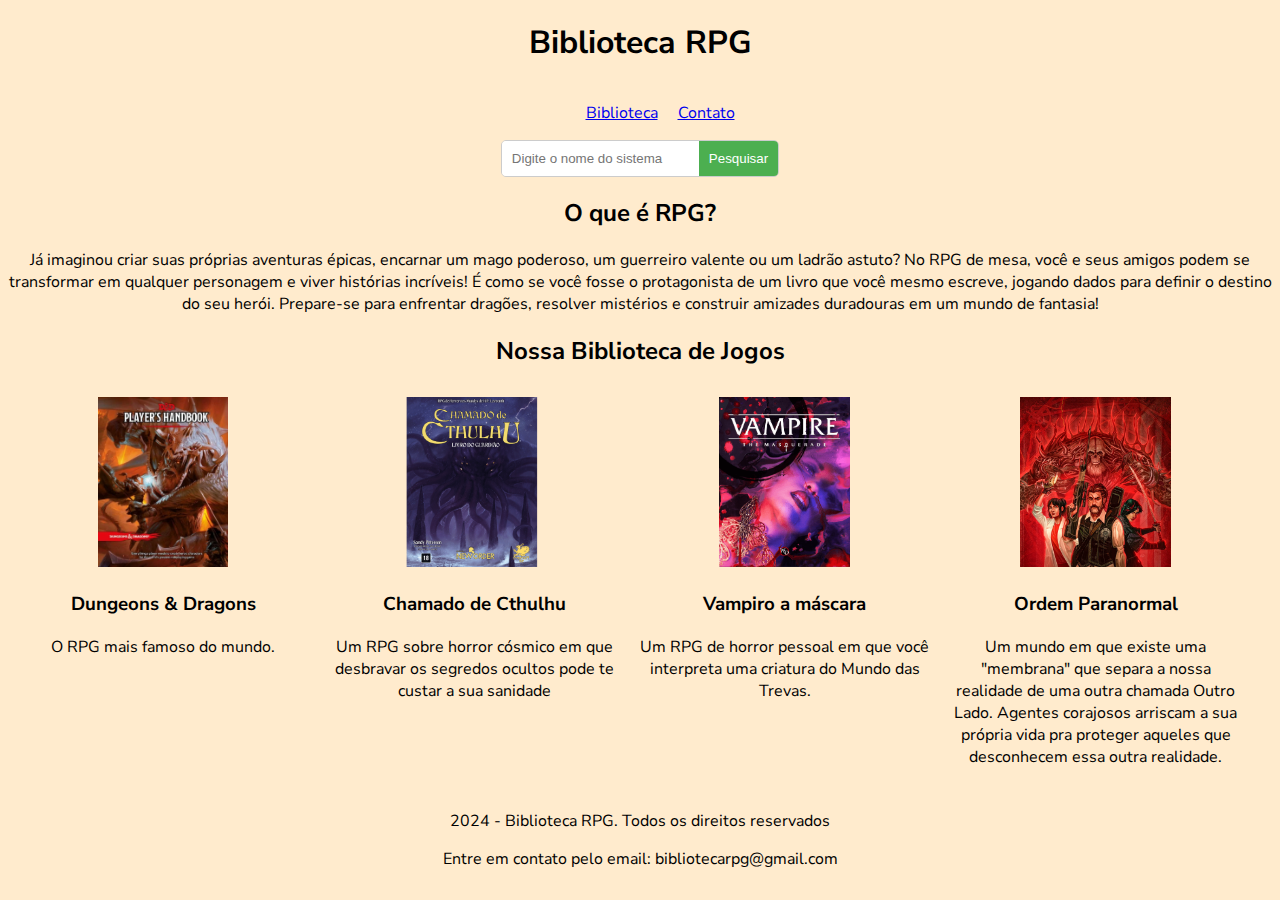
==== Biblioteca RPG/index.html @ b9dd7b43 "Atualização Aula 02" ====
<!DOCTYPE html>
<html lang="pt-br">

<head>
    <meta charset="UTF-8">
    <meta name="viewport" content="width=device-width, initial-scale=1.0">
    <link rel="stylesheet" href="styles.css">
    <title>Biblioteca RPG</title>
</head>

<body>
    <header>
        <h1>Biblioteca RPG</h1>
        <nav>
            <ul>
                <li><a href="#biblioteca">Biblioteca</a></li>
                <li><a href="#contato">Contato</a></li>
            </ul>
        </nav>
    </header>
    <main>
        <img src="/imgs/seta-para-cima.png" alt="Voltar ao topo" id="voltar-topo">
        <div class="container-pesquisa">
            <section class="Pesquisar">
                <input type="text" placeholder="Digite o nome do sistema">
                <button type="submit">Pesquisar</button>
            </section>
        </div>
        <section>
            <h2>O que é RPG?</h2>
            <p>Já imaginou criar suas próprias aventuras épicas, encarnar um mago poderoso, um guerreiro valente ou um
                ladrão astuto? No RPG de mesa, você e seus amigos podem se transformar em qualquer personagem e viver
                histórias incríveis! É como se você fosse o protagonista de um livro que você mesmo escreve, jogando
                dados para definir o destino do seu herói. Prepare-se para enfrentar dragões, resolver mistérios e
                construir amizades duradouras em um mundo de fantasia!</p>
        </section>
        <section id="biblioteca">
            <h2>Nossa Biblioteca de Jogos</h2>
            <div class="row">
                <div class="game-card">
                    <a href="/d&d5e.html">
                        <img src="imgs/dnd.jpeg" alt="Capa do jogo Dungeons & Dragons">
                    </a>
                    <h3>Dungeons & Dragons</h3>
                    <p>O RPG mais famoso do mundo.</p>

                </div>
                <div class="game-card">
                    <a href="/cthulhu.html">
                        <img src="imgs/cthulhu.png" alt="Capa do jogo">
                    </a>
                    <h3>Chamado de Cthulhu</h3>
                    <p>Um RPG sobre horror cósmico em que desbravar os segredos ocultos pode te custar a sua
                        sanidade
                    </p>

                </div>
                <div class="game-card">
                    <a href="vampiro.html">
                        <img src="imgs/vampiro.jpg" alt="Capa do jogo">
                    </a>
                    <h3>Vampiro a máscara</h3>
                    <p>Um RPG de horror pessoal em que você interpreta uma criatura do Mundo das Trevas.</p>
                </div>
                <div class="game-card">
                    <a href="ordem.html">
                        <img src="imgs/ordem.jpeg" alt="Capa do jogo">
                    </a>
                    <h3>Ordem Paranormal</h3>
                    <p>Um mundo em que existe uma "membrana" que separa a nossa realidade de uma outra chamada Outro
                        Lado. Agentes corajosos arriscam a sua própria vida pra proteger aqueles que desconhecem
                        essa
                        outra realidade.</p>
                </div>
            </div>
        </section>
    </main>
    <footer id="contato">
        <p>2024 - Biblioteca RPG. Todos os direitos reservados</p>
        <p>Entre em contato pelo email: bibliotecarpg@gmail.com </p>
    </footer>
    <script src="app.js"></script>
</body>

</html>
---- Biblioteca RPG/styles.css ----
@import url('https://fonts.googleapis.com/css2?family=Nunito+Sans:ital,opsz,wght@0,6..12,200..1000;1,6..12,200..1000&display=swap');

body {
    background-color: blanchedalmond;
    text-align: center;
    font-family: "Nunito Sans";
}

header nav {
    display: flex;
    justify-content: center;
    align-items: center;
    /* Centraliza verticalmente, se necessário */
}

header nav ul {
    list-style: none;
    display: flex;
}

header nav li {
    margin: 0 10px;
}

.container-pesquisa {
    max-width: 800px;
    margin: 0 auto;
    display: flex;
    /* Transforma o container em um flex container */
    justify-content: center;
    /* Centraliza horizontalmente */
}

.Pesquisar {
    display: flex;
    justify-content: center;
    /* Centraliza horizontalmente */
    align-items: center;
    /* Centraliza verticalmente */
    border: 1px solid #ccc;
    border-radius: 5px;
    overflow: hidden;
}

.Pesquisar input[type="text"] {
    flex-grow: 1;
    padding: 10px;
    border: none;
    outline: none;
}

.Pesquisar button {
    background-color: #4CAF50;
    color: white;
    padding: 10px 10px;
    /* Reduz o padding para diminuir o tamanho */
    border: none;
    cursor: pointer;
    transition: background-color 0.3s ease;
}

.Pesquisar button:hover {
    background-color: #3e8e41;
}

.game-card {
    width: 23%;
    float: left;
    box-sizing: border-box;
    margin: 10px;
    text-align: justify;
    /* Alinha o texto justificado */
    text-align: center;
}

.game-card img {
    width: 170px;
    height: 170px;
    object-fit: contain;
    transition: transform 0.3s ease;
}

.game-card img:hover {
    transform: scale(1.1);
    /* Aumenta o tamanho da imagem em 10% */
    cursor: pointer;
}

.row::after {
    content: "";
    clear: both;
    display: table;
}

#voltar-topo {
    position: fixed;
    bottom: 20px;
    right: 20px;
    width: 40px;
    /* Ajuste o tamanho conforme a sua imagem */
    height: 40px;
    cursor: pointer;
    display: none;
}
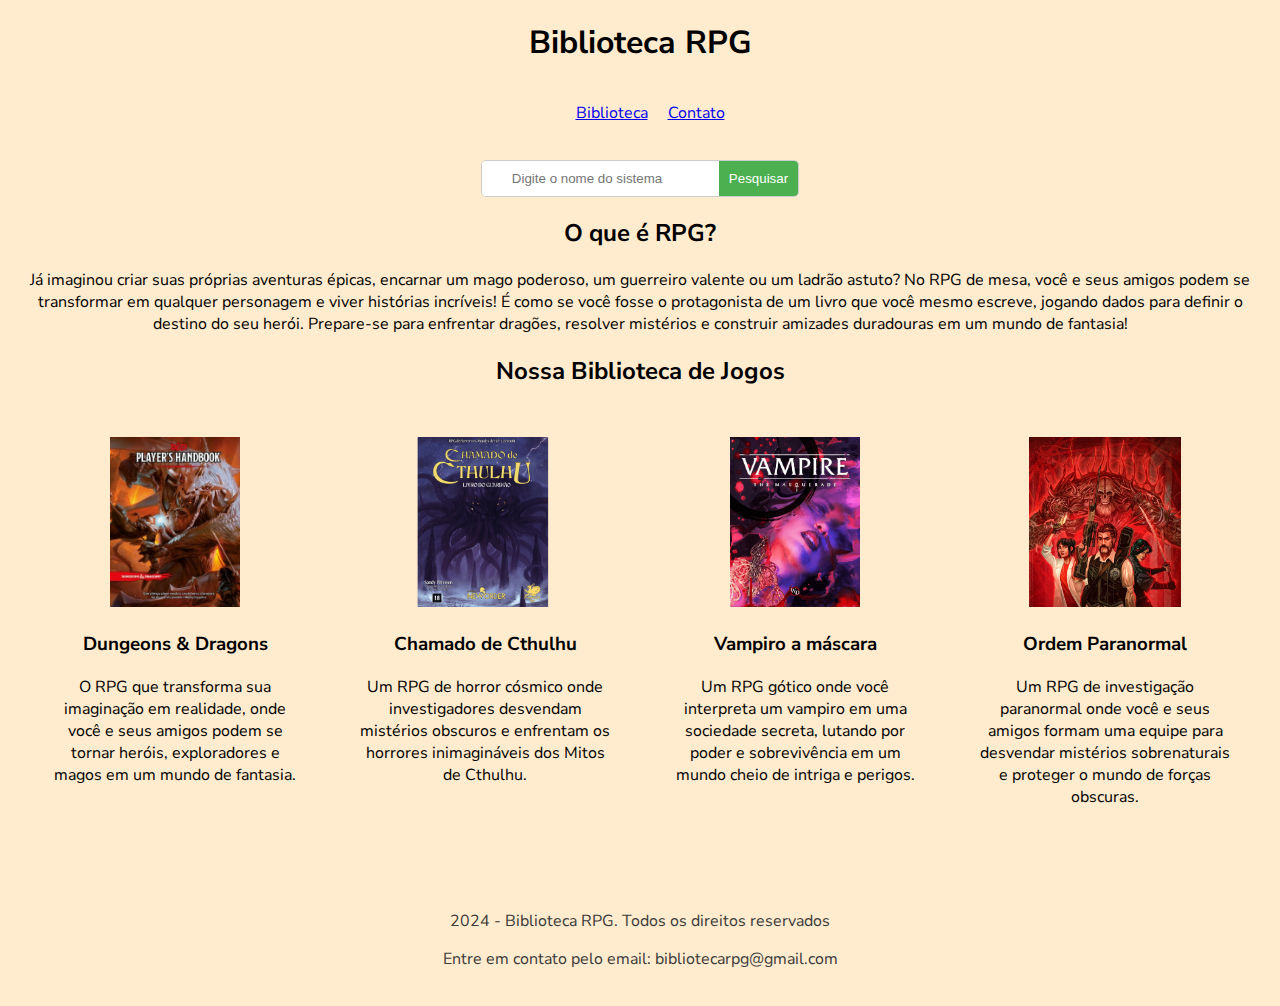
==== commit 24cc974e: "Alterações Aula 03" ====
--- a/Biblioteca RPG/index.html
+++ b/Biblioteca RPG/index.html
@@ -19,7 +19,7 @@
         </nav>
     </header>
     <main>
-        <img src="/imgs/seta-para-cima.png" alt="Voltar ao topo" id="voltar-topo">
+        <img src="/Biblioteca RPG/imgs/seta-para-cima.png" alt="Voltar ao topo" id="voltar-topo">
         <div class="container-pesquisa">
             <section class="Pesquisar">
                 <input type="text" placeholder="Digite o nome do sistema">
@@ -38,39 +38,39 @@
             <h2>Nossa Biblioteca de Jogos</h2>
             <div class="row">
                 <div class="game-card">
-                    <a href="/d&d5e.html">
+                    <a href="/Biblioteca RPG/d&d.html">
                         <img src="imgs/dnd.jpeg" alt="Capa do jogo Dungeons & Dragons">
                     </a>
                     <h3>Dungeons & Dragons</h3>
-                    <p>O RPG mais famoso do mundo.</p>
+                    <p>O RPG que transforma sua imaginação em realidade, onde você e seus amigos podem se tornar heróis,
+                        exploradores e magos em um mundo de fantasia.</p>
 
                 </div>
                 <div class="game-card">
-                    <a href="/cthulhu.html">
+                    <a href="/Biblioteca RPG/cthulhu.html">
                         <img src="imgs/cthulhu.png" alt="Capa do jogo">
                     </a>
                     <h3>Chamado de Cthulhu</h3>
-                    <p>Um RPG sobre horror cósmico em que desbravar os segredos ocultos pode te custar a sua
-                        sanidade
+                    <p>Um RPG de horror cósmico onde investigadores desvendam mistérios obscuros e enfrentam os horrores
+                        inimagináveis dos Mitos de Cthulhu.
                     </p>
 
                 </div>
                 <div class="game-card">
-                    <a href="vampiro.html">
+                    <a href="/Biblioteca RPG/vampiro.html">
                         <img src="imgs/vampiro.jpg" alt="Capa do jogo">
                     </a>
                     <h3>Vampiro a máscara</h3>
-                    <p>Um RPG de horror pessoal em que você interpreta uma criatura do Mundo das Trevas.</p>
+                    <p>Um RPG gótico onde você interpreta um vampiro em uma sociedade secreta, lutando por poder e
+                        sobrevivência em um mundo cheio de intriga e perigos.</p>
                 </div>
                 <div class="game-card">
-                    <a href="ordem.html">
+                    <a href="/Biblioteca RPG/ordem.html">
                         <img src="imgs/ordem.jpeg" alt="Capa do jogo">
                     </a>
                     <h3>Ordem Paranormal</h3>
-                    <p>Um mundo em que existe uma "membrana" que separa a nossa realidade de uma outra chamada Outro
-                        Lado. Agentes corajosos arriscam a sua própria vida pra proteger aqueles que desconhecem
-                        essa
-                        outra realidade.</p>
+                    <p>Um RPG de investigação paranormal onde você e seus amigos formam uma equipe para desvendar
+                        mistérios sobrenaturais e proteger o mundo de forças obscuras.</p>
                 </div>
             </div>
         </section>
@@ -79,6 +79,7 @@
         <p>2024 - Biblioteca RPG. Todos os direitos reservados</p>
         <p>Entre em contato pelo email: bibliotecarpg@gmail.com </p>
     </footer>
+    <script src="dados.js"></script>
     <script src="app.js"></script>
 </body>
 
--- a/Biblioteca RPG/styles.css
+++ b/Biblioteca RPG/styles.css
@@ -1,9 +1,17 @@
 @import url('https://fonts.googleapis.com/css2?family=Nunito+Sans:ital,opsz,wght@0,6..12,200..1000;1,6..12,200..1000&display=swap');
 
+/* index.html*/
+
 body {
+    display: flex;
+    flex-direction: column;
+    min-height: 100vh;
+    /* 100% da viewport height */
+    margin: 0;
+    padding: 0;
+    font-family: "Nunito Sans";
     background-color: blanchedalmond;
     text-align: center;
-    font-family: "Nunito Sans";
 }
 
 header nav {
@@ -44,7 +52,7 @@
 
 .Pesquisar input[type="text"] {
     flex-grow: 1;
-    padding: 10px;
+    padding: 10px 30px;
     border: none;
     outline: none;
 }
@@ -63,18 +71,27 @@
     background-color: #3e8e41;
 }
 
+main {
+    padding: 20px;
+}
+
+.row {
+    display: flex;
+    justify-content: center;
+    flex-wrap: wrap;
+}
+
 .game-card {
-    width: 23%;
-    float: left;
+    flex: 1;
+    width: 25%;
+    margin: 10px;
+    padding: 20px;
+    text-align: center;
     box-sizing: border-box;
-    margin: 10px;
-    text-align: justify;
-    /* Alinha o texto justificado */
-    text-align: center;
 }
 
 .game-card img {
-    width: 170px;
+    width: 90%;
     height: 170px;
     object-fit: contain;
     transition: transform 0.3s ease;
@@ -101,4 +118,58 @@
     height: 40px;
     cursor: pointer;
     display: none;
-}+}
+
+footer {
+    color: #3a3a3a;
+    text-align: center;
+    padding: 20px;
+}
+
+/* barra de navegação das páginas dos jogos */
+
+.nav-paginaJogos a {
+    display: inline-flex;
+    align-items: center;
+    text-decoration: none;
+    color: #fff;
+    padding: 10px;
+    border-radius: 1px;
+    transition: background-color 0.3s ease;
+}
+
+.nav-paginaJogos img {
+    width: 45px;
+    height: 45px;
+    margin-right: 10px;
+    /* Espaço entre o ícone e o texto */
+}
+
+.nav-paginaJogos {
+    display: flex;
+    justify-content: center;
+    align-items: center;
+    /* Centraliza verticalmente os itens da navegação */
+    padding: 20px;
+}
+
+.container-pesquisa-paginaJogos {
+    display: flex;
+    align-items: center;
+}
+
+/* D&D html */
+
+.imagem01 {
+    width: 40%;
+}
+
+ul {
+    list-style-type: circle;
+    /* Define o tipo de marcador, pode ser circle, square, disc, etc. */
+    list-style-position: inside;
+    /* Posiciona o marcador dentro da área do conteúdo */
+    padding-left: 20px;
+    /* Adiciona um espaçamento à esquerda para separar o marcador do texto */
+}
+
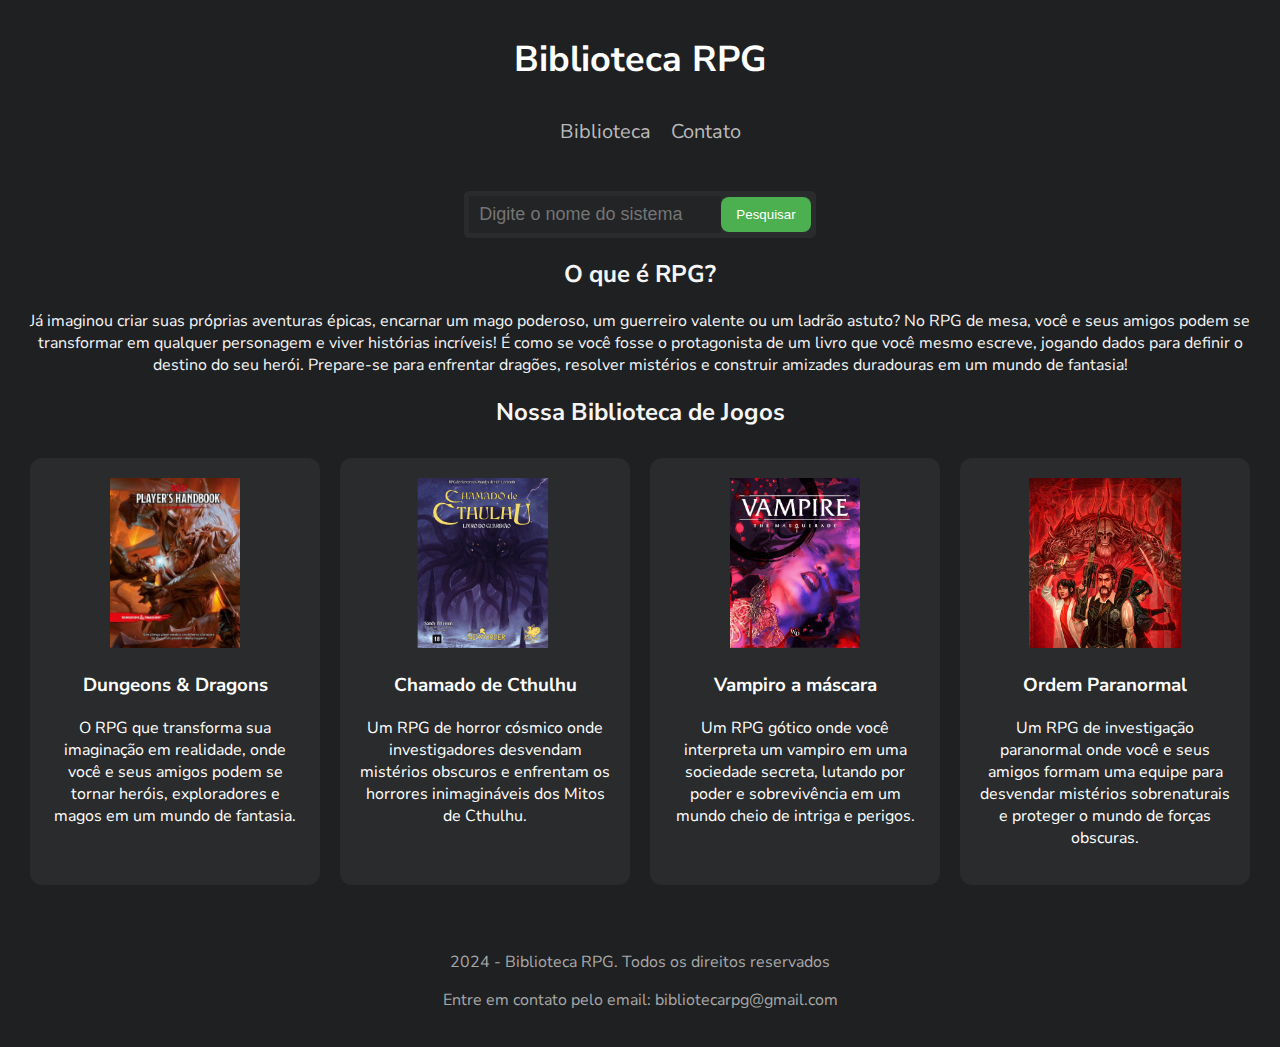
==== commit c5ecee3c: "Melhoria no styles.css" ====
--- a/Biblioteca RPG/index.html
+++ b/Biblioteca RPG/index.html
@@ -38,7 +38,7 @@
             <h2>Nossa Biblioteca de Jogos</h2>
             <div class="row">
                 <div class="game-card">
-                    <a href="/Biblioteca RPG/d&d.html">
+                    <a href="/Biblioteca RPG/d&d.html" class="imagem-com-borda">
                         <img src="imgs/dnd.jpeg" alt="Capa do jogo Dungeons & Dragons">
                     </a>
                     <h3>Dungeons & Dragons</h3>
--- a/Biblioteca RPG/styles.css
+++ b/Biblioteca RPG/styles.css
@@ -6,11 +6,13 @@
     display: flex;
     flex-direction: column;
     min-height: 100vh;
-    /* 100% da viewport height */
     margin: 0;
     padding: 0;
-    font-family: "Nunito Sans";
-    background-color: blanchedalmond;
+    font-family: "Nunito Sans", sans-serif;
+    background-color: #1f2022;
+    /* Cor de fundo escura */
+    color: #f5f5f5;
+    /* Cor da fonte clara */
     text-align: center;
 }
 
@@ -18,51 +20,93 @@
     display: flex;
     justify-content: center;
     align-items: center;
-    /* Centraliza verticalmente, se necessário */
+    border-radius: 5px;
+    padding: 10px;
 }
 
 header nav ul {
     list-style: none;
     display: flex;
-}
-
-header nav li {
-    margin: 0 10px;
-}
-
+    gap: 20px;
+}
+
+header nav li a {
+    color: #bababa;
+    text-decoration: none;
+    transition: color 0.3s ease;
+    font-size: 20px;
+}
+
+header nav li a:hover {
+    color: #007bff;
+}
+
+@media (max-width: 768px) {
+    header nav ul {
+        flex-direction: column;
+        align-items: flex-start;
+    }
+
+    header nav li {
+        margin: 10px 0;
+    }
+}
+
+h1 {
+    font-family: "Nunito Sans", sans-serif;
+    font-size: 36px;
+    /* Tamanho da fonte */
+    font-weight: bold;
+    /* Peso da fonte para destacar */
+    color: #fff;
+    /* Cor branca para contraste com o fundo escuro */
+    text-align: center;
+    /* Centraliza o texto horizontalmente */
+    margin-top: 35px;
+    /* Adiciona espaço acima do H1 */
+    margin-bottom: 8px;
+}
+
+/* container-pesquisa */
 .container-pesquisa {
     max-width: 800px;
     margin: 0 auto;
     display: flex;
-    /* Transforma o container em um flex container */
-    justify-content: center;
-    /* Centraliza horizontalmente */
+    justify-content: center;
 }
 
 .Pesquisar {
     display: flex;
     justify-content: center;
-    /* Centraliza horizontalmente */
-    align-items: center;
-    /* Centraliza verticalmente */
-    border: 1px solid #ccc;
+    align-items: center;
+    background-color: #292b2c;
+    /* Cor de fundo do campo de pesquisa */
     border-radius: 5px;
     overflow: hidden;
+    padding: 5px 5px;
+    /* Adiciona padding para melhor visualização */
 }
 
 .Pesquisar input[type="text"] {
     flex-grow: 1;
-    padding: 10px 30px;
+    padding: 8px 10px;
+    font-size: large;
     border: none;
     outline: none;
+    background-color: #222426;
+    /* Cor de fundo do input */
+    color: #fff;
+    /* Cor do texto do input */
 }
 
 .Pesquisar button {
     background-color: #4CAF50;
+    /* Mantenha a cor original do botão */
     color: white;
-    padding: 10px 10px;
-    /* Reduz o padding para diminuir o tamanho */
+    padding: 10px 15px;
+    /* Ajuste o padding para caber no texto */
     border: none;
+    border-radius: 8px;
     cursor: pointer;
     transition: background-color 0.3s ease;
 }
@@ -71,35 +115,47 @@
     background-color: #3e8e41;
 }
 
+
 main {
     padding: 20px;
 }
 
+/* row */
 .row {
     display: flex;
-    justify-content: center;
     flex-wrap: wrap;
-}
-
+    /* Permite que os elementos quebrem para a próxima linha */
+    justify-content: space-between;
+    /* Distribui os elementos horizontalmente */
+}
+
+/* game-card */
 .game-card {
     flex: 1;
-    width: 25%;
+    width: 23%;
+    /* Ajuste a largura para caber mais cards por linha */
     margin: 10px;
     padding: 20px;
     text-align: center;
+    background-color: #292b2c;
+    /* Cor de fundo do card */
+    color: #fff;
+    /* Cor do texto do card */
     box-sizing: border-box;
+    border-radius: 12px;
 }
 
 .game-card img {
     width: 90%;
     height: 170px;
     object-fit: contain;
+    /* Recorta a imagem para caber no espaço */
     transition: transform 0.3s ease;
 }
 
 .game-card img:hover {
-    transform: scale(1.1);
-    /* Aumenta o tamanho da imagem em 10% */
+    transform: scale(1.05);
+    /* Aumenta o tamanho da imagem em 5% */
     cursor: pointer;
 }
 
@@ -121,7 +177,7 @@
 }
 
 footer {
-    color: #3a3a3a;
+    color: #a8a8a8;
     text-align: center;
     padding: 20px;
 }
@@ -133,9 +189,19 @@
     align-items: center;
     text-decoration: none;
     color: #fff;
-    padding: 10px;
-    border-radius: 1px;
-    transition: background-color 0.3s ease;
+    padding: 1px 3px;
+    /* Aumente o padding para destacar os botões */
+    border-radius: 5px;
+    transition: background-color 0.3s ease, transform 0.3s ease;
+    background-color: #333;
+    /* Cor de fundo padrão dos botões */
+}
+
+.nav-paginaJogos a:hover {
+    background-color: #4CAF50;
+    /* Cor de destaque ao passar o mouse */
+    transform: scale(1.05);
+    /* Aumenta o tamanho do botão ao passar o mouse */
 }
 
 .nav-paginaJogos img {
@@ -162,6 +228,12 @@
 
 .imagem01 {
     width: 40%;
+    background-color: #696969;
+    color: #fff;
+    box-sizing: border-box;
+    border-radius: 8px;
+    border: 4px solid rgb(66, 66, 66);
+    /* Adiciona uma borda de 2px, sólida e preta */
 }
 
 ul {
@@ -171,5 +243,4 @@
     /* Posiciona o marcador dentro da área do conteúdo */
     padding-left: 20px;
     /* Adiciona um espaçamento à esquerda para separar o marcador do texto */
-}
-
+}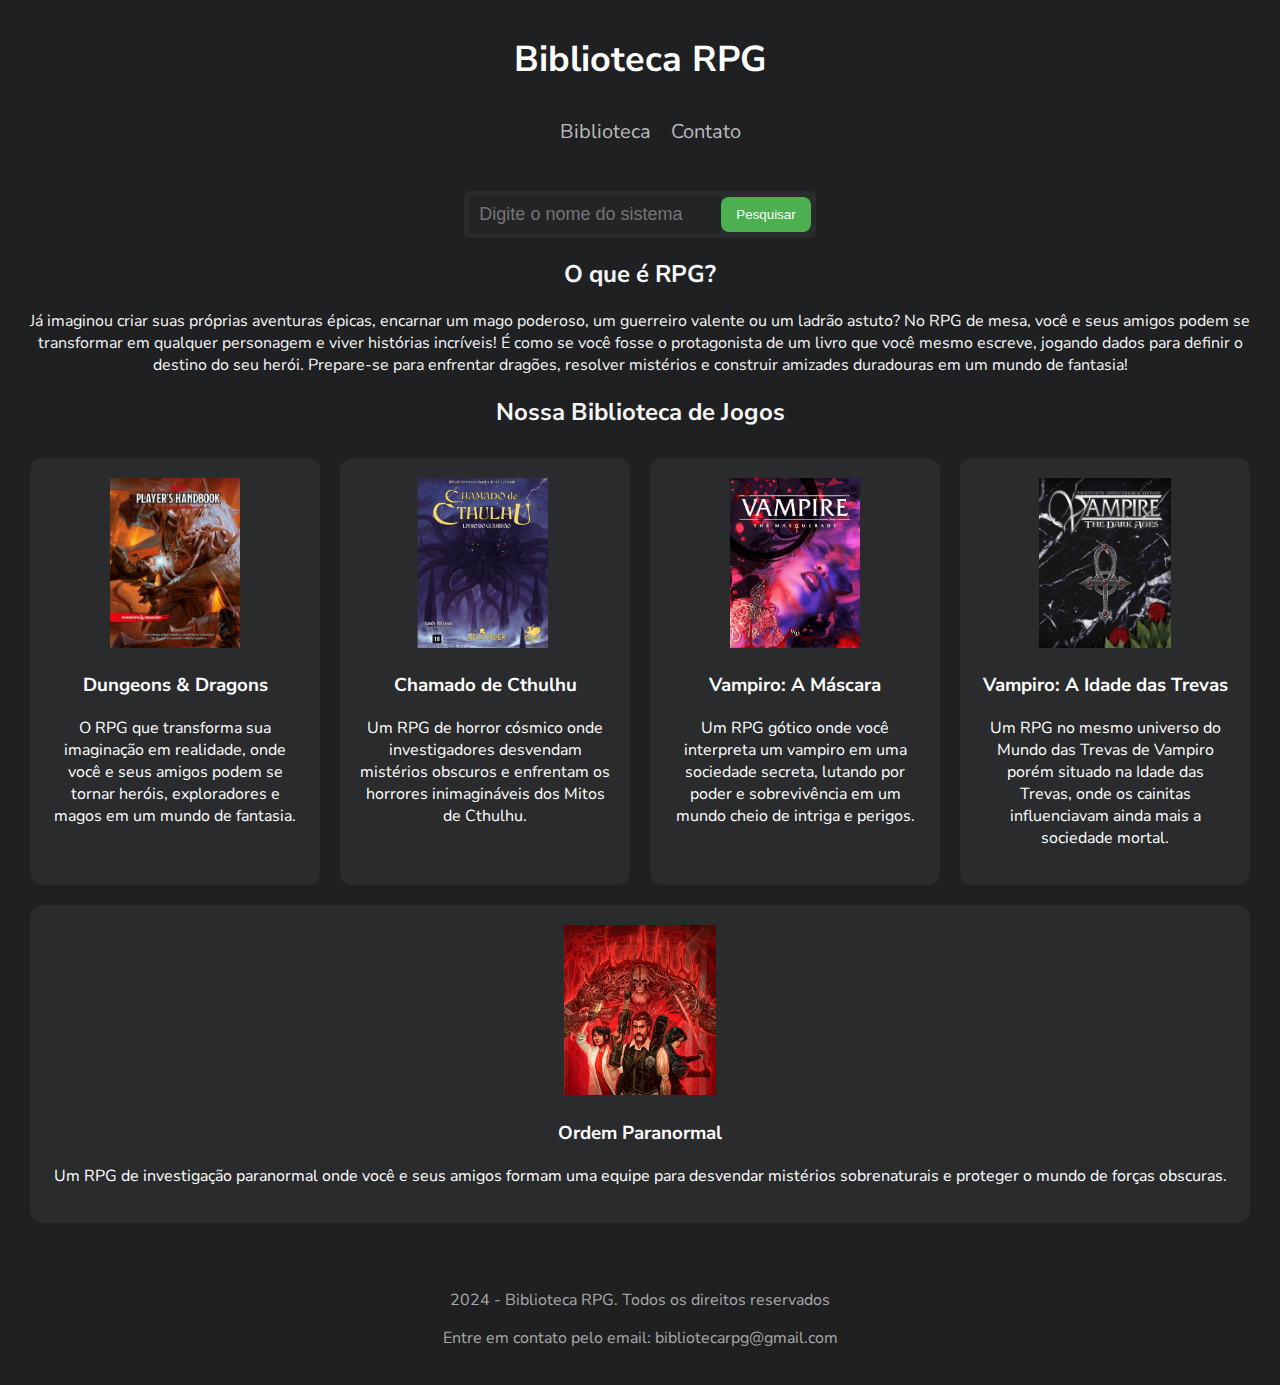
==== commit 4af42457: "Atualização das páginas dos sistemas" ====
--- a/Biblioteca RPG/index.html
+++ b/Biblioteca RPG/index.html
@@ -48,7 +48,7 @@
                 </div>
                 <div class="game-card">
                     <a href="/Biblioteca RPG/cthulhu.html">
-                        <img src="imgs/cthulhu.png" alt="Capa do jogo">
+                        <img src="imgs/cthulhu.png" alt="Capa do jogo Chamado de Cthulhu">
                     </a>
                     <h3>Chamado de Cthulhu</h3>
                     <p>Um RPG de horror cósmico onde investigadores desvendam mistérios obscuros e enfrentam os horrores
@@ -58,12 +58,21 @@
                 </div>
                 <div class="game-card">
                     <a href="/Biblioteca RPG/vampiro.html">
-                        <img src="imgs/vampiro.jpg" alt="Capa do jogo">
+                        <img src="imgs/vampiro.jpg" alt="Capa do jogo Vampiro: A Máscara">
                     </a>
-                    <h3>Vampiro a máscara</h3>
+                    <h3>Vampiro: A Máscara</h3>
                     <p>Um RPG gótico onde você interpreta um vampiro em uma sociedade secreta, lutando por poder e
                         sobrevivência em um mundo cheio de intriga e perigos.</p>
                 </div>
+                <div class="game-card">
+                    <a href="/Biblioteca RPG/vampiroDA.html">
+                        <img src="imgs/vampireda.jpeg" alt="Capa do jogo Vampiro: A Idade das Trevas">
+                    </a>
+                    <h3>Vampiro: A Idade das Trevas</h3>
+                    <p>Um RPG no mesmo universo do Mundo das Trevas de Vampiro porém situado na Idade das Trevas, onde os cainitas influenciavam ainda mais a sociedade mortal.</p>
+                </div>
+            </div>
+            <div class="row">
                 <div class="game-card">
                     <a href="/Biblioteca RPG/ordem.html">
                         <img src="imgs/ordem.jpeg" alt="Capa do jogo">
--- a/Biblioteca RPG/styles.css
+++ b/Biblioteca RPG/styles.css
@@ -243,4 +243,8 @@
     /* Posiciona o marcador dentro da área do conteúdo */
     padding-left: 20px;
     /* Adiciona um espaçamento à esquerda para separar o marcador do texto */
+}
+
+.conclusao{
+    font-size: large;
 }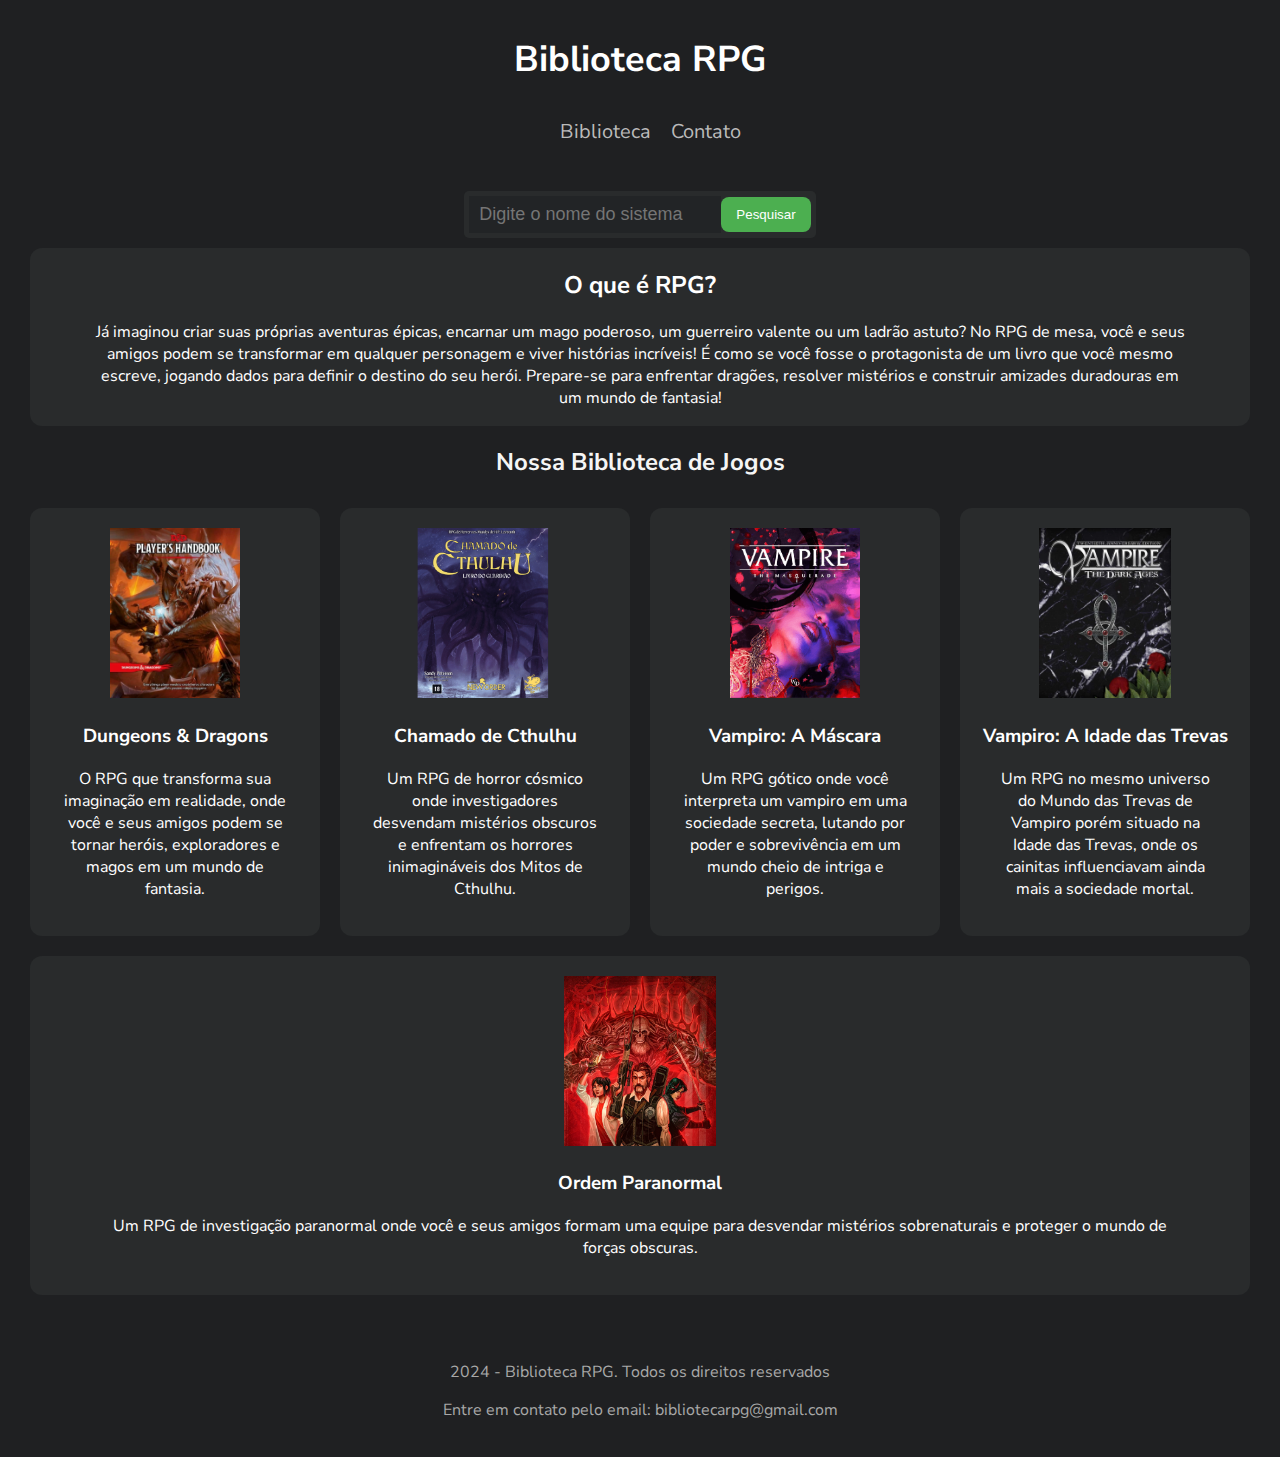
==== commit e43c934d: "Atualização textos dos artigos" ====
--- a/Biblioteca RPG/index.html
+++ b/Biblioteca RPG/index.html
@@ -27,12 +27,16 @@
             </section>
         </div>
         <section>
-            <h2>O que é RPG?</h2>
-            <p>Já imaginou criar suas próprias aventuras épicas, encarnar um mago poderoso, um guerreiro valente ou um
-                ladrão astuto? No RPG de mesa, você e seus amigos podem se transformar em qualquer personagem e viver
-                histórias incríveis! É como se você fosse o protagonista de um livro que você mesmo escreve, jogando
-                dados para definir o destino do seu herói. Prepare-se para enfrentar dragões, resolver mistérios e
-                construir amizades duradouras em um mundo de fantasia!</p>
+            <div class="info">
+                <h2>O que é RPG?</h2>
+                <p>Já imaginou criar suas próprias aventuras épicas, encarnar um mago poderoso, um guerreiro valente ou
+                    um
+                    ladrão astuto? No RPG de mesa, você e seus amigos podem se transformar em qualquer personagem e
+                    viver
+                    histórias incríveis! É como se você fosse o protagonista de um livro que você mesmo escreve, jogando
+                    dados para definir o destino do seu herói. Prepare-se para enfrentar dragões, resolver mistérios e
+                    construir amizades duradouras em um mundo de fantasia!</p>
+            </div>
         </section>
         <section id="biblioteca">
             <h2>Nossa Biblioteca de Jogos</h2>
@@ -69,7 +73,8 @@
                         <img src="imgs/vampireda.jpeg" alt="Capa do jogo Vampiro: A Idade das Trevas">
                     </a>
                     <h3>Vampiro: A Idade das Trevas</h3>
-                    <p>Um RPG no mesmo universo do Mundo das Trevas de Vampiro porém situado na Idade das Trevas, onde os cainitas influenciavam ainda mais a sociedade mortal.</p>
+                    <p>Um RPG no mesmo universo do Mundo das Trevas de Vampiro porém situado na Idade das Trevas, onde
+                        os cainitas influenciavam ainda mais a sociedade mortal.</p>
                 </div>
             </div>
             <div class="row">
--- a/Biblioteca RPG/styles.css
+++ b/Biblioteca RPG/styles.css
@@ -14,6 +14,11 @@
     color: #f5f5f5;
     /* Cor da fonte clara */
     text-align: center;
+}
+
+body p{
+    margin-right: 5%;
+    margin-left: 5%;
 }
 
 header nav {
@@ -245,6 +250,20 @@
     /* Adiciona um espaçamento à esquerda para separar o marcador do texto */
 }
 
+.info{
+    background-color:#292b2c;
+    border-radius: 12px;
+    margin: 10px;
+    padding: 0.1%;
+    text-align: center;
+    background-color: #292b2c;
+    /* Cor de fundo do card */
+    color: #fff;
+    /* Cor do texto do card */
+    box-sizing: border-box;
+    border-radius: 12px;
+}
+
 .conclusao{
     font-size: large;
 }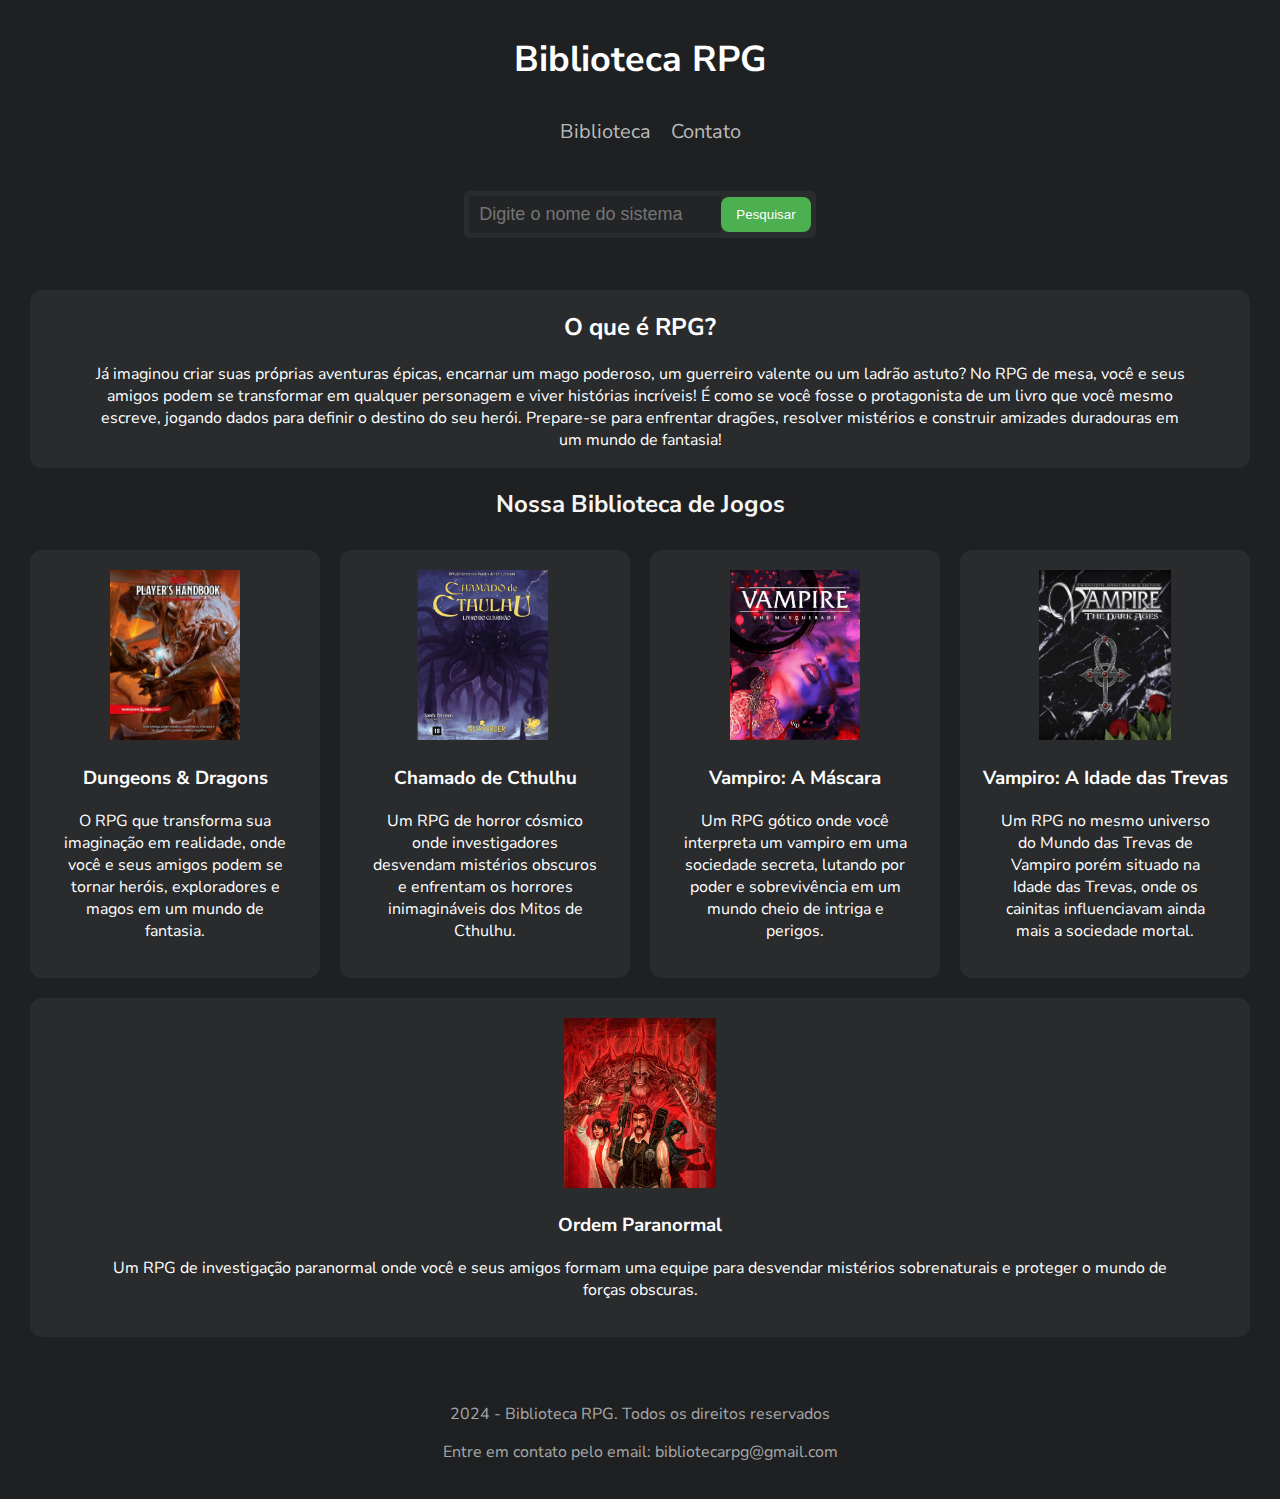
==== commit 68c3e2f0: "Implementação da Barra de Pesquisa funcional" ====
--- a/Biblioteca RPG/index.html
+++ b/Biblioteca RPG/index.html
@@ -22,11 +22,13 @@
         <img src="/Biblioteca RPG/imgs/seta-para-cima.png" alt="Voltar ao topo" id="voltar-topo">
         <div class="container-pesquisa">
             <section class="Pesquisar">
-                <input type="text" placeholder="Digite o nome do sistema">
-                <button type="submit">Pesquisar</button>
+                <input type="text" id="barra-pesquisa" placeholder="Digite o nome do sistema">
+                <button type="submit" id="botao-pesquisar">Pesquisar</button>
             </section>
         </div>
+            <div class="resultados" id="resultados"></div>
         <section>
+            <br>
             <div class="info">
                 <h2>O que é RPG?</h2>
                 <p>Já imaginou criar suas próprias aventuras épicas, encarnar um mago poderoso, um guerreiro valente ou
--- a/Biblioteca RPG/styles.css
+++ b/Biblioteca RPG/styles.css
@@ -16,7 +16,7 @@
     text-align: center;
 }
 
-body p{
+body p {
     margin-right: 5%;
     margin-left: 5%;
 }
@@ -120,7 +120,6 @@
     background-color: #3e8e41;
 }
 
-
 main {
     padding: 20px;
 }
@@ -194,7 +193,7 @@
     align-items: center;
     text-decoration: none;
     color: #fff;
-    padding: 1px 3px;
+    padding: 2px 3px;
     /* Aumente o padding para destacar os botões */
     border-radius: 5px;
     transition: background-color 0.3s ease, transform 0.3s ease;
@@ -250,8 +249,8 @@
     /* Adiciona um espaçamento à esquerda para separar o marcador do texto */
 }
 
-.info{
-    background-color:#292b2c;
+.info {
+    background-color: #292b2c;
     border-radius: 12px;
     margin: 10px;
     padding: 0.1%;
@@ -264,6 +263,53 @@
     border-radius: 12px;
 }
 
-.conclusao{
+.conclusao {
     font-size: large;
+}
+
+/* Para centralizar os cards e ajustar o tamanho */
+.resultados {
+    margin-top: 20px;
+    display: flex;
+    flex-wrap: wrap;
+    justify-content: center;
+    gap: 20px;
+}
+
+.resultados .game-card {
+    width: 100px;
+    height: 200px;
+    background-color: #292b2c;
+    border-radius: 8px;
+    padding: 15px;
+    box-sizing: border-box;
+    /* Inclui padding na largura e altura total */
+    text-align: center;
+    box-shadow: 0px 0px 10px rgba(0, 0, 0, 0.1);
+}
+
+.resultados img {
+    max-width: 100%;
+    max-height: 100%;
+    object-fit: contain;
+}
+
+.resultados .game-card img {
+    width: 100%;
+    height: auto;
+    border-radius: 8px;
+}
+
+.resultados .game-card h3 {
+    font-size: 14px;
+    color: #fff;
+    margin: 10px 0 0 0;
+    /* Ajusta a margem superior */
+}
+
+.resultados p {
+    font-size: 30px;
+    color: #bababa;
+    margin: 5px 0 0 0;
+    /* Ajusta a margem superior */
 }